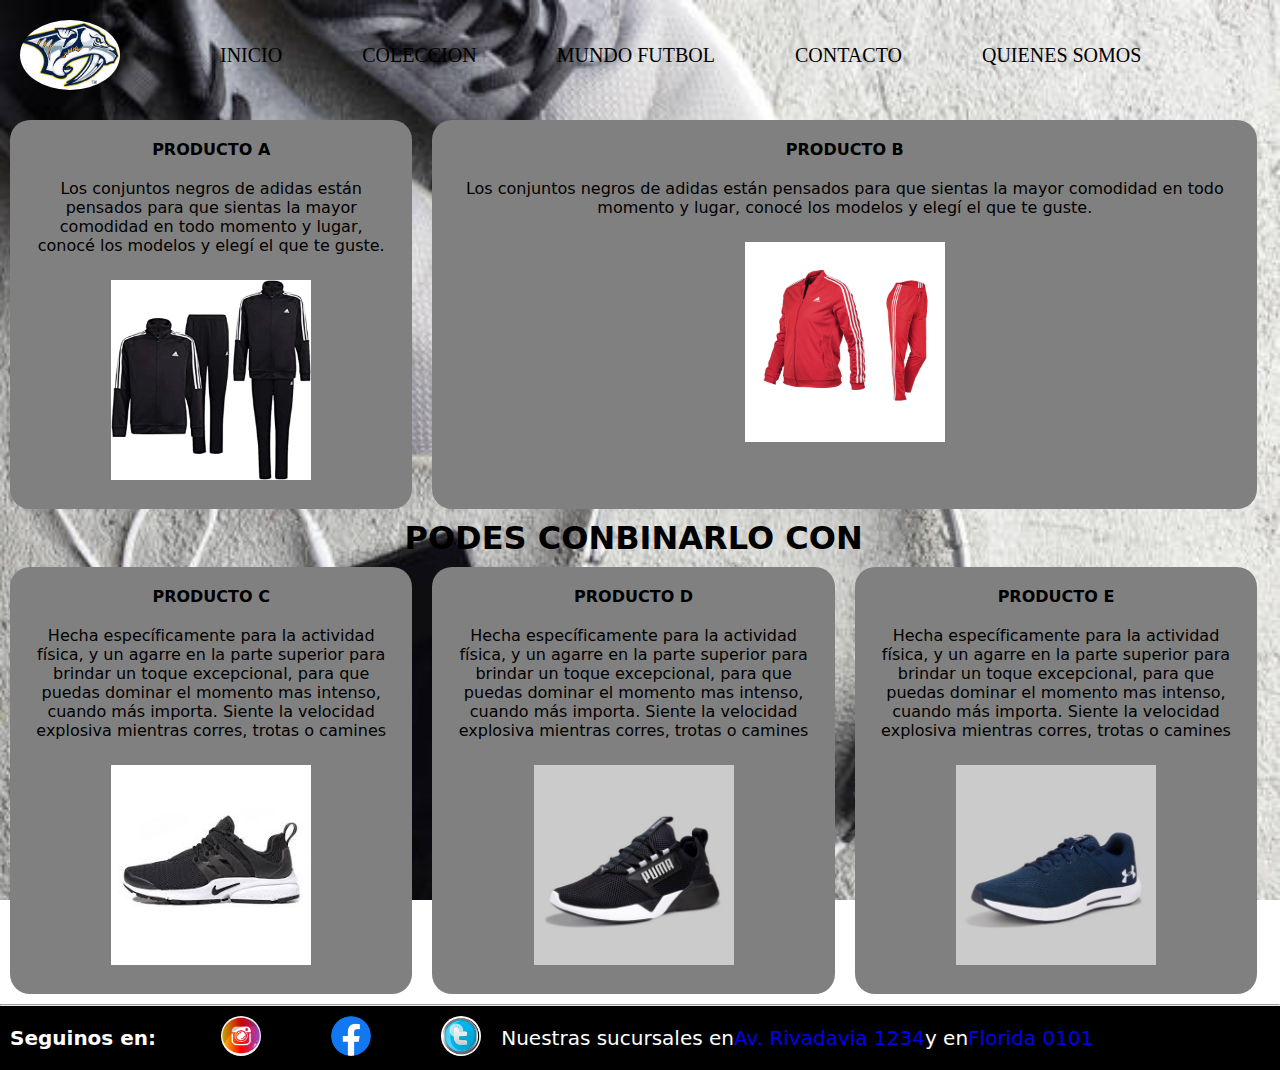
==== pages/coleccion.html @ 6a0d5de7 "agregamos git a nuestro root" ====
<!DOCTYPE html>
<html lang="es">
<head>
    <meta charset="UTF-8">
    <meta http-equiv="X-UA-Compatible" content="IE=edge">
    <meta name="viewport" content="width=device-width, initial-scale=1.0">
    <title>Coleccion</title>
    <link rel="shortcut icon" href="../img/logo.jpg" type="image/x-icon">
    <link rel="stylesheet" href="../css/style.css">
</head>
<body>
    <header class="header">
        <div class="header__logo">
            <img src="../img/logo.jpg" alt="logo oficial"> 
          </div>
          <nav class="header__nav">
           <ul>
            <li><a href="../index.html">INICIO</a></li>
            <li><a href="#">COLECCION</a></li>
            <li><a href="mundofutbol.html">MUNDO FUTBOL</a></li>
            <li><a href="contacto.html">CONTACTO</a></li>
            <li><a href="quienes-somos.html">QUIENES SOMOS</a></li>
           </ul>
          </nav>
    </header>
    <main class="maincoleccion">
           <div class="el proda">
            <h4>PRODUCTO A</h4>
            <p>Los conjuntos negros de adidas están pensados para que sientas la mayor comodidad en todo momento y lugar, conocé los modelos y elegí el que te guste.</p>
            <img src="../img/adidas-negro.jpg" alt="adidas">
           </div>
           <div class="el prodb">
            <h4>PRODUCTO B</h4>
            <p>Los conjuntos negros de adidas están pensados para que sientas la mayor comodidad en todo momento y lugar, conocé los modelos y elegí el que te guste.</p>
            <img src="../img/rosa-adidas.jpg" alt="adidas">
           </div>
        
         <div class="subtitulo">
            <h1>PODES CONBINARLO CON</h1>
         </div>

         <div class="el prodc">
            <h4>PRODUCTO C</h4>
            <p>Hecha específicamente para la actividad física, y un agarre en la parte superior para brindar un toque excepcional, para que puedas dominar el momento mas intenso, cuando más importa. Siente la velocidad explosiva mientras corres, trotas o camines</p>
            <img src="../img/nike.jpg" alt="zapatillas">
         </div>
         <div class= "el prodd">
            <h4>PRODUCTO D</h4>
            <p>Hecha específicamente para la actividad física, y un agarre en la parte superior para brindar un toque excepcional, para que puedas dominar el momento mas intenso, cuando más importa. Siente la velocidad explosiva mientras corres, trotas o camines</p>
            <img src="../img/negras.png" alt="zapas">
         </div>
         <div class="el prode">
            <h4>PRODUCTO E</h4>
            <p>Hecha específicamente para la actividad física, y un agarre en la parte superior para brindar un toque excepcional, para que puedas dominar el momento mas intenso, cuando más importa. Siente la velocidad explosiva mientras corres, trotas o camines</p>
            <img src="../img/zapas.png" alt="zapatillas">
         </div>
    </main>
    <hr>
    <footer class="pie">
        <h3 class="pie__h3">Seguinos en:</h3>
        <div class="pie__rrss">
                <a href="https://www.instagram.com/" target="_blank"><img src="../img/intagram.png" alt="instagram"></a>
                <a href="https://www.facebook.com/" target="_blank"><img src="../img/facebook.png" alt="facebook"></a>
                <a href="https://twitter.com/" target="_blank"><img src="../img/twitter.png" alt="twitter"></a>
        </div>
        <div class="pie__p">
          <p>Nuestras sucursales en <a href="https://www.google.com/maps/place/Estadio+Alberto+J.+Armando/@-34.6353938,-58.3649707,18.58z/data=!4m6!3m5!1s0x95a334b6925e5473:0x1ca5b2748858b40d!8m2!3d-34.6356109!4d-58.3647563!16zL20vMDNmMDZw
          " target="_blank">Av. Rivadavia 1234</a> y en <a href="https://www.google.com/maps/place/Estadio+Alberto+J.+Armando/@-34.6354453,-58.364919,19.58z/data=!4m14!1m7!3m6!1s0x95a334b6925e5473:0x1ca5b2748858b40d!2sEstadio+Alberto+J.+Armando!8m2!3d-34.6356109!4d-58.3647563!16zL20vMDNmMDZw!3m5!1s0x95a334b6925e5473:0x1ca5b2748858b40d!8m2!3d-34.6356109!4d-58.3647563!16zL20vMDNmMDZw
          " target="_blank">Florida 0101</a></p>  
        </div>
      </footer>
</body>
</html>
---- css/style.css ----
/*GENERAL*/
ul{list-style-type: none; display: flex;}
li{ margin: 10px;}
a{text-decoration: none; transition: 1s all;}

.header{
    display: flex; align-items: center;
    
}
.header__logo img{
    width: 100px; height: 70px;
    display: flex; align-items: center;
    padding: 10px; margin: 10px;
}
.header__nav a{
    font-size: 20px; 
    padding: 20px;
    margin: 10px;
    color: black ;
}

/*.pie{ background-color: grey;
    display: flex; align-items: center;
    
   }
.pie__h3{
    font-size: 20px;
    color: black;
    padding: 10px;
}
.pie__rrss img{
    height: 40px; width: 40px;
    color: blue;
    padding: 5px; margin: 5px;
    border-radius: 50%;
}
.pie__p p{
    font-size: 20px;
    font-family: Georgia, 'Times New Roman', Times, serif;
    padding: 20px; margin: 20px;
}/*


/*MOBILE*/
@media (max-width:768px){
    body{ background-image: url(../img/fondoGris.jpg); 
        background-repeat: no-repeat;
        background-attachment: fixed;
        background-size: 100vh 100vh;
        background-position: center center;
       
    }
    .header{
        display: flex; 
        flex-direction: column;
    }
     .header__logo img{ border-radius: 50%;
    }

    .header__nav ul{
        display: flex;
        flex-wrap: wrap;
        justify-content: center;
        padding: 5px; margin: 5px;
        font-size: 10px;
        text-align: center;
        font-family: system-ui, -apple-system, BlinkMacSystemFont, 'Segoe UI', Roboto, Oxygen, Ubuntu, Cantarell, 'Open Sans', 'Helvetica Neue', sans-serif
    }
    .imgprincipal{
        display: grid;
        grid-template-areas: 
        "prod1"
        "prod2"
        "h1"
        "prod3"
        "prod4"
        "prod5";
        grid-template-rows: auto auto;
    }
    .prod1{grid-area: prod1;}
    .prod2{grid-area: prod2;}
    .h1{grid-area: h1;}
    .prod3{grid-area: prod3;}
    .prod4{grid-area: prod4;}
    .prod5{grid-area: prod5;}
    .prod{background-color: gray;padding: 5px; margin: 20px; border-radius: 20px;}
    .imgprincipal h4, p{ text-align: center;}

    
    .imgprincipal img{
     position: relative; 
     height: 50%; width: 50%;
     flex-direction: column;
     
     padding: 0px; 
     margin: 20px;
     margin-left: 90px;
     box-shadow: 1px 15px 15px;
     }
     .bienvenidos{background: rgba(0, 0, 0, 0.5);
     text-align: center;
     color: white;
     padding: 5px; 
    }
   .h1{ color: gainsboro;
    background-color: black;
    text-align: center;
    border-radius: 20px;
    font-family: system-ui, -apple-system, BlinkMacSystemFont, 'Segoe UI', Roboto, Oxygen, Ubuntu, Cantarell, 'Open Sans', 'Helvetica Neue', sans-serif;
      }
    .imgsecu img{
     height: 50%; width: 50%;
     flex-direction: column;
     border-radius: 20%;
     padding: 0px; 
     margin: 20px;
     margin-left: 90px;
     box-shadow: 1px 15px 10px;

}
.pie{ display: flex;
    flex-direction: column;
background-color: black;
}

.pie__h3{
    font-size: 20px;
    color: white;
    padding: 10px;
    text-align: center;
    font-family: system-ui, -apple-system, BlinkMacSystemFont, 'Segoe UI', Roboto, Oxygen, Ubuntu, Cantarell, 'Open Sans', 'Helvetica Neue', sans-serif;
}
.pie__rrss img{
    height: 40px; width: 40px;
    padding: 5px; margin: 5px;
    border-radius: 50%;
    align-items: center;
    margin-left: 50px;
    
}
.pie__p p{
    font-size: 20px;
    color: white;
    display: flex;
    flex-direction: column;
    text-align: center;
    font-family: system-ui, -apple-system, BlinkMacSystemFont, 'Segoe UI', Roboto, Oxygen, Ubuntu, Cantarell, 'Open Sans', 'Helvetica Neue', sans-serif;
}
 /*COLECCION*/
 .maincoleccion{
    display: grid;
    grid-template-areas: 
    "proda"
    "prodb"
    "subtitulo"
    "prodc"
    "prodd"
    "prode";
    grid-template-rows: auto auto;
}
.proda{grid-area: proda;}
.prodb{grid-area: prodb;}
.prodc{grid-area: prodc;}
.prodd{grid-area: prodd;}
.prode{grid-area: prode;}
.el{ background-color: gray ; border-radius: 20px; text-align: center;padding: 10px; margin: 10px;}


.maincoleccion img{  
    position: relative; 
    height: 50%; width: 50%;
    flex-direction: column;
    padding: 0px; 
    margin: 20px;
    box-shadow: 1px 15px 15px;
 }
 .subtitulo h1{
    color: gainsboro;
    background-color: black;
    text-align: center;
    border-radius: 20px;
    font-family: system-ui, -apple-system, BlinkMacSystemFont, 'Segoe UI', Roboto, Oxygen, Ubuntu, Cantarell, 'Open Sans', 'Helvetica Neue', sans-serif;
 }
 .imgzapas img{
    height: 50%; width: 50%;
    flex-direction: column;
    border-radius: 20%;
    padding: 0px; 
    margin: 20px;
    margin-left: 90px;
    box-shadow: 1px 15px 10px;
  }
  /*MUNDO FUTBOL*/ 
  .tituloh1 h1{
    color: gainsboro;
    background-color: black;
    text-align: center;
    border-radius: 20px;
    font-family: system-ui, -apple-system, BlinkMacSystemFont, 'Segoe UI', Roboto, Oxygen, Ubuntu, Cantarell, 'Open Sans', 'Helvetica Neue', sans-serif;
    margin-bottom: 10px;
}

 .arco img{
    height: 10%; width: 100%;
    margin-bottom: 10px;
}
*{margin: 0;}
.camisetas{
    display: grid;
    grid-template-areas:
    "elemento1"
    "elemento2"
    "elemento3"
    "elemento4"
    "elemento5"
    "elemento6";
    grid-template-rows: auto auto;
}
.elemto1{grid-area: elemento1;}
.elemto2{grid-area: elemento2;}
.elemto3{grid-area: elemento3;}
.elemto4{grid-area: elemento4;}
.elemto5{grid-area: elemento5;}
.elemto6{grid-area: elemento6;}
.elem{background-color: gray; border-radius: 20px; text-align: center; padding: 5px; margin: 10px; }




.subh2 h2{
    color: gainsboro;
    background-color: black;
    text-align: center;
    border-radius: 20px;
    font-family: system-ui, -apple-system, BlinkMacSystemFont, 'Segoe UI', Roboto, Oxygen, Ubuntu, Cantarell, 'Open Sans', 'Helvetica Neue', sans-serif;
}
.camisetas img{
    height: 50%; width: 50%;
    flex-direction: column;
    padding: 0px; 
    margin: 20px;
    box-shadow: 1px 15px 10px;
}
/*CONTACO*/
.contactanos{
    display: flex;
    flex-direction: column;
    color:white;
    background: rgba(0, 0, 0, 0.5);
    border-radius: 15px;
    
}
 .primerh1{ margin-left: 20px; font-family: system-ui, -apple-system, BlinkMacSystemFont, 'Segoe UI', Roboto, Oxygen, Ubuntu, Cantarell, 'Open Sans', 'Helvetica Neue', sans-serif;}
 .primerh3{margin-left: 20px; font-family: system-ui, -apple-system, BlinkMacSystemFont, 'Segoe UI', Roboto, Oxygen, Ubuntu, Cantarell, 'Open Sans', 'Helvetica Neue', sans-serif;}
 .numerocel{margin-left: 20px; font-family: system-ui, -apple-system, BlinkMacSystemFont, 'Segoe UI', Roboto, Oxygen, Ubuntu, Cantarell, 'Open Sans', 'Helvetica Neue', sans-serif;}
 .primerp p{
  font-size: 20px; 
  padding: 10px;
  font-family: system-ui, -apple-system, BlinkMacSystemFont, 'Segoe UI', Roboto, Oxygen, Ubuntu, Cantarell, 'Open Sans', 'Helvetica Neue', sans-serif;
 }
 .datos{
    background: rgba(0, 0, 0, 0.5);
    border-radius: 15px;
    height: 100%; width: 100%;
 }
 .primerh2 h2{
    color: white;
    text-align: center;
    font-family: system-ui, -apple-system, BlinkMacSystemFont, 'Segoe UI', Roboto, Oxygen, Ubuntu, Cantarell, 'Open Sans', 'Helvetica Neue', sans-serif;
 }
 .datos input{
    flex-direction: column;
    margin-left: 30px;
    margin-bottom: 20px;
    width: 80%;
    height: 30px;
    }
  .datos textarea{ 
    margin-left: 30px;
    width: 80%;
    min-height: none;
    max-width: none;
    
}
 .botton input{
    color: white;
    background-color: cornflowerblue;
    align-items: center;
    width: 305PX;
}
/*QUIENES SOMOS*/
 .body{
    background: rgba(0, 0, 0, 0.5);
    color: white;
    border-radius: 15px;
    display:flex;
    flex-direction: column;
    text-align: center;
    padding: 10px;
    font-family: system-ui, -apple-system, BlinkMacSystemFont, 'Segoe UI', Roboto, Oxygen, Ubuntu, Cantarell, 'Open Sans', 'Helvetica Neue', sans-serif;
 }
 }


 /*------------------------------------------------------------------------------------------------*/

 /*DESTOP*/
@media(min-width:1024px){
    .header__nav a:hover{
        color: white;
        background-color: black;
        padding: 5px;
        border-radius: 20px;
        font-size: 25px;
        font-family: system-ui, -apple-system, BlinkMacSystemFont, 'Segoe UI', Roboto, Oxygen, Ubuntu, Cantarell, 'Open Sans', 'Helvetica Neue', sans-serif;
        }
        .header__logo img{border-radius: 50%;}
        .pie{ display: flex;
            flex-direction: row;
            background-color: black;
            align-items:center;
            font-family: system-ui, -apple-system, BlinkMacSystemFont, 'Segoe UI', Roboto, Oxygen, Ubuntu, Cantarell, 'Open Sans', 'Helvetica Neue', sans-serif;
        }
        .pie__h3{
            font-size: 20px;
            color: white;
            padding: 10px;
            font-family: system-ui, -apple-system, BlinkMacSystemFont, 'Segoe UI', Roboto, Oxygen, Ubuntu, Cantarell, 'Open Sans', 'Helvetica Neue', sans-serif;
            }

        .pie__rrss img{
            height: 40px; width: 40px;
            padding: 5px; margin: 5px;
            border-radius: 50%;
            margin-left: 50px;
            align-items: center;
        }
        .pie__p p{
            font-size: 20px;
            color: white;
            display: flex;
            flex-direction: row;
            font-family: system-ui, -apple-system, BlinkMacSystemFont, 'Segoe UI', Roboto, Oxygen, Ubuntu, Cantarell, 'Open Sans', 'Helvetica Neue', sans-serif;
           
        }
        body{ background-image: url(../img/fondoGris.jpg); 
            background-repeat: no-repeat;
            background-attachment: fixed;
            background-size: 100% 100%;
            background-position: center center;
           }
        *{margin: 0;}
       
       
        /*INICIO*/
        .bienvenidos{background: rgba(0, 0, 0, 0.5);
            text-align: center;
            color: white;
            padding: 5px; 
            font-family: system-ui, -apple-system, BlinkMacSystemFont, 'Segoe UI', Roboto, Oxygen, Ubuntu, Cantarell, 'Open Sans', 'Helvetica Neue', sans-serif;
        }
            .imgprincipal .prod1{margin-left: 440px;}
            .imgprincipal .prod2{margin-left: 20px;;}
        .imgprincipal{
            display: grid;
            grid-template-areas: 
            "prod1 prod1 produ1"
            "prod2 prod2 prod2"
            "h1 h1 h1"
            "prod3 prod4 prod5";
            grid-template-columns: 33% 33% 33%;
            grid-template-rows: auto auto auto;
            font-family: system-ui, -apple-system, BlinkMacSystemFont, 'Segoe UI', Roboto, Oxygen, Ubuntu, Cantarell, 'Open Sans', 'Helvetica Neue', sans-serif;
        }
        .imgprincipal img{width: 200px; height: 200px;}
        .prod1{grid-area: prod1;}
        .prod2{grid-area: prod2;}
        .h1{grid-area: h1;}
        .prod3{grid-area: prod3;}
        .prod4{grid-area: prod4;}
        .prod5{grid-area: prod5;}
        .prod{background-color: gray;padding: 5px; margin: 10px; border-radius: 20px;}
        .imgprincipal, h4, p{text-align: center; padding: 10px; }
        .imgprincipal, .prod1, .prod2{ align-items: center;}

        /*COLECCION*/
        .maincoleccion{
            display: grid;
            grid-template-areas: 
            "proda prodb prodb"
            "subtitulo subtitulo subtitulo"
            "prodc prodd prode";
            grid-template-columns: 33% 33% 33%;
            grid-template-rows: auto auto;
            font-family: system-ui, -apple-system, BlinkMacSystemFont, 'Segoe UI', Roboto, Oxygen, Ubuntu, Cantarell, 'Open Sans', 'Helvetica Neue', sans-serif;
        }
        .proda{grid-area: proda;}
        .prodb{grid-area: prodb;}
        .subtitulo{grid-area: subtitulo;}
        .prodc{grid-area: prodc;}
        .prodd{grid-area: prodd;}
        .prode{grid-area: prode;}
        .el{ background-color: gray ; border-radius: 20px; text-align: center;padding: 10px; margin: 10px;}
        .subtitulo h1{ text-align: center;}
       .maincoleccion img{
        width: 200px; 
        height: 200px;
        padding: 5px; margin: 10px;
    }
    /*MUNDO FUTBOL*/

   .tituloh1 h1{ text-align: center; font-family: system-ui, -apple-system, BlinkMacSystemFont, 'Segoe UI', Roboto, Oxygen, Ubuntu, Cantarell, 'Open Sans', 'Helvetica Neue', sans-serif;}
   .arco img{ height: auto; width: 100%; margin-top: 20px;}
   .subh2{text-align: center; margin-top: 30px; font-family: system-ui, -apple-system, BlinkMacSystemFont, 'Segoe UI', Roboto, Oxygen, Ubuntu, Cantarell, 'Open Sans', 'Helvetica Neue', sans-serif;}
   .camisetas{
    display: grid;
    grid-template-areas:
    "elemento1 elemento2 elemento3"
    "elemento4 elemento5 elemento6";
    grid-template-columns: 33% 33% 33%;
    grid-template-rows: auto auto;
    font-family: system-ui, -apple-system, BlinkMacSystemFont, 'Segoe UI', Roboto, Oxygen, Ubuntu, Cantarell, 'Open Sans', 'Helvetica Neue', sans-serif;
}
.elemto1{grid-area: elemento1;}
.elemto2{grid-area: elemento2;}
.elemto3{grid-area: elemento3;}
.elemto4{grid-area: elemento4;}
.elemto5{grid-area: elemento5;}
.elemto6{grid-area: elemento6;}
.elem{background-color: gray; border-radius: 20px; text-align: center; padding: 5px; margin: 10px; }
.camisetas img{
    height: 50%; width: 50%;
    flex-direction: column;
    padding: 0px; 
    margin: 20px;
    box-shadow: 1px 15px 10px;
 }
 /*CONTACTO*/
 .contactanos{ background: rgba(0, 0, 0, 0.5); color: white;}
.primerh1 {text-align: center;margin: 10px; font-family: system-ui, -apple-system, BlinkMacSystemFont, 'Segoe UI', Roboto, Oxygen, Ubuntu, Cantarell, 'Open Sans', 'Helvetica Neue', sans-serif;}
.primerh3{text-align: center; margin: 10px; font-family: system-ui, -apple-system, BlinkMacSystemFont, 'Segoe UI', Roboto, Oxygen, Ubuntu, Cantarell, 'Open Sans', 'Helvetica Neue', sans-serif;}
.numerocel{text-align: center; margin: 10px; font-family: system-ui, -apple-system, BlinkMacSystemFont, 'Segoe UI', Roboto, Oxygen, Ubuntu, Cantarell, 'Open Sans', 'Helvetica Neue', sans-serif;}
.primerp{font-size: 20px; font-family: system-ui, -apple-system, BlinkMacSystemFont, 'Segoe UI', Roboto, Oxygen, Ubuntu, Cantarell, 'Open Sans', 'Helvetica Neue', sans-serif;}
.datos{background: rgba(0, 0, 0, 0.5);}
.primerh2{text-align: center; color: white; font-family: system-ui, -apple-system, BlinkMacSystemFont, 'Segoe UI', Roboto, Oxygen, Ubuntu, Cantarell, 'Open Sans', 'Helvetica Neue', sans-serif;}
.datos input{ display: flex; 
    flex-direction: column;
    width: 500px; height: 50px;
    align-items: center; margin-left: 32%;
    margin-top: 20px; 
    border-color: black;
    font-family: system-ui, -apple-system, BlinkMacSystemFont, 'Segoe UI', Roboto, Oxygen, Ubuntu, Cantarell, 'Open Sans', 'Helvetica Neue', sans-serif;
}
.datos textarea{
    margin-left: 32%; 
     width: 500px ; height: 100px; 
     max-width: 500px; max-height: 100px; font-family: system-ui, -apple-system, BlinkMacSystemFont, 'Segoe UI', Roboto, Oxygen, Ubuntu, Cantarell, 'Open Sans', 'Helvetica Neue', sans-serif;}
 .botton input{ color: white; background-color: cornflowerblue; text-align: center ; font-family: system-ui, -apple-system, BlinkMacSystemFont, 'Segoe UI', Roboto, Oxygen, Ubuntu, Cantarell, 'Open Sans', 'Helvetica Neue', sans-serif;}


 /*QUIENES SOMOS*/
 .body {
    text-align: center; 
    background: rgba(0, 0, 0, 0.5); 
    color: white;
    font-family: system-ui, -apple-system, BlinkMacSystemFont, 'Segoe UI', Roboto, Oxygen, Ubuntu, Cantarell, 'Open Sans', 'Helvetica Neue', sans-serif;
}
.body p{ 
    font-size: 20px;
    padding: 10px;
    margin: 20px;
}

 }
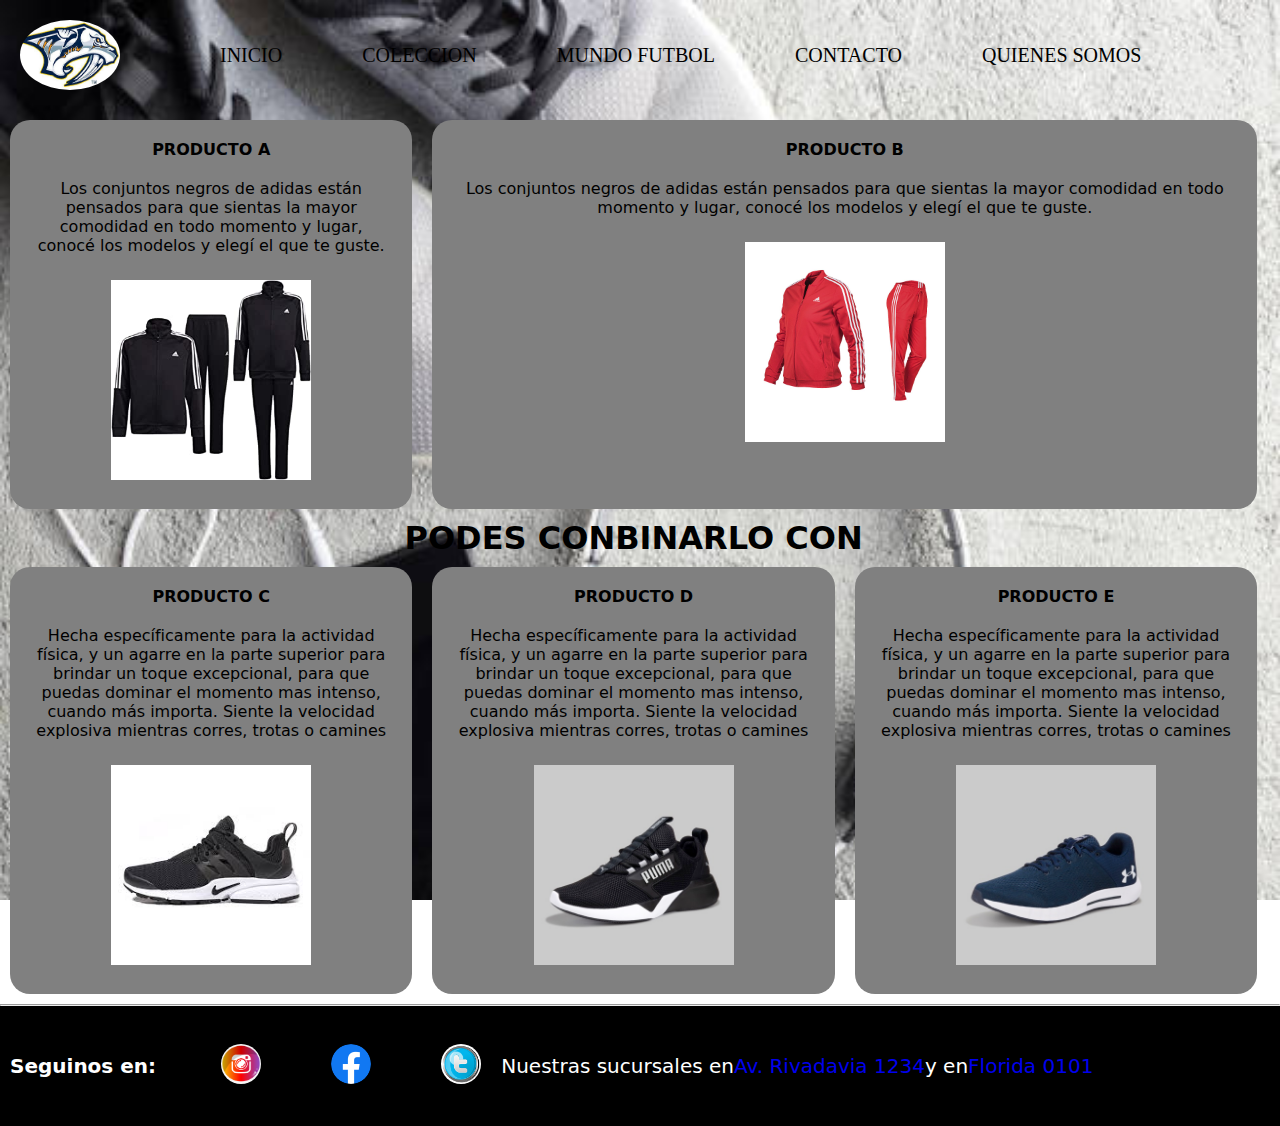
==== commit 0c06fb9f: "agregamo detalles a nuestro css nativo" ====
--- a/pages/coleccion.html
+++ b/pages/coleccion.html
@@ -4,6 +4,10 @@
     <meta charset="UTF-8">
     <meta http-equiv="X-UA-Compatible" content="IE=edge">
     <meta name="viewport" content="width=device-width, initial-scale=1.0">
+    <!--ETIQUETAS SEO-->
+    <meta name="description" content="Pagina oficial de TigreSport donde encontraras variedad de indumentaria y accesorios
+    deportivos para tu dia a dia en el deporte">
+    <meta name="keywords" content="ropa, accesorios, deporte, salud, futbol, seleccion, bocajuniors, riverplate">
     <title>Coleccion</title>
     <link rel="shortcut icon" href="../img/logo.jpg" type="image/x-icon">
     <link rel="stylesheet" href="../css/style.css">
--- a/css/style.css
+++ b/css/style.css
@@ -19,26 +19,6 @@
     color: black ;
 }
 
-/*.pie{ background-color: grey;
-    display: flex; align-items: center;
-    
-   }
-.pie__h3{
-    font-size: 20px;
-    color: black;
-    padding: 10px;
-}
-.pie__rrss img{
-    height: 40px; width: 40px;
-    color: blue;
-    padding: 5px; margin: 5px;
-    border-radius: 50%;
-}
-.pie__p p{
-    font-size: 20px;
-    font-family: Georgia, 'Times New Roman', Times, serif;
-    padding: 20px; margin: 20px;
-}/*
 
 
 /*MOBILE*/
@@ -101,7 +81,9 @@
      text-align: center;
      color: white;
      padding: 5px; 
-    }
+     font-size: 30px;
+    }
+    
    .h1{ color: gainsboro;
     background-color: black;
     text-align: center;
@@ -299,6 +281,9 @@
     padding: 10px;
     font-family: system-ui, -apple-system, BlinkMacSystemFont, 'Segoe UI', Roboto, Oxygen, Ubuntu, Cantarell, 'Open Sans', 'Helvetica Neue', sans-serif;
  }
+  .body p{
+    font-size: 30px;
+  }
  }
 
 
@@ -320,6 +305,7 @@
             background-color: black;
             align-items:center;
             font-family: system-ui, -apple-system, BlinkMacSystemFont, 'Segoe UI', Roboto, Oxygen, Ubuntu, Cantarell, 'Open Sans', 'Helvetica Neue', sans-serif;
+            min-height:120px
         }
         .pie__h3{
             font-size: 20px;
@@ -358,6 +344,7 @@
             color: white;
             padding: 5px; 
             font-family: system-ui, -apple-system, BlinkMacSystemFont, 'Segoe UI', Roboto, Oxygen, Ubuntu, Cantarell, 'Open Sans', 'Helvetica Neue', sans-serif;
+            font-size: 30px;
         }
             .imgprincipal .prod1{margin-left: 440px;}
             .imgprincipal .prod2{margin-left: 20px;;}
@@ -460,13 +447,14 @@
 
  /*QUIENES SOMOS*/
  .body {
+    font-size: 20px;
     text-align: center; 
     background: rgba(0, 0, 0, 0.5); 
     color: white;
     font-family: system-ui, -apple-system, BlinkMacSystemFont, 'Segoe UI', Roboto, Oxygen, Ubuntu, Cantarell, 'Open Sans', 'Helvetica Neue', sans-serif;
 }
 .body p{ 
-    font-size: 20px;
+    font-size: 30px;
     padding: 10px;
     margin: 20px;
 }
